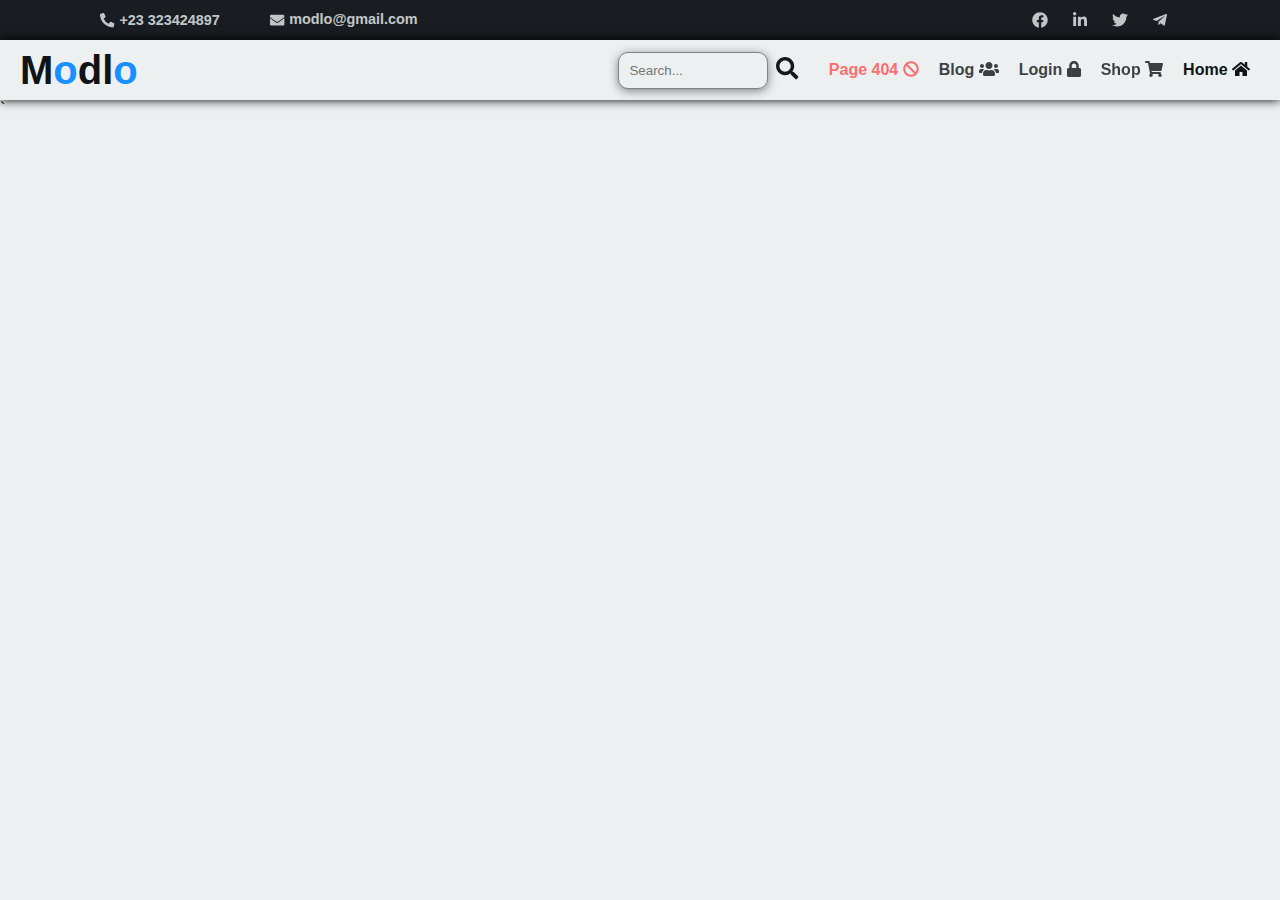
==== index.html @ 304e28c9 "Add mobile menu to all files" ====
<!DOCTYPE html>
<html lang="en">
  <head>
    <meta charset="UTF-8" />
    <meta name="viewport" content="width=device-width, initial-scale=1.0" />
    <link rel="stylesheet" href="./css/main.css" />
    <link rel="stylesheet" href="./css/contact-menu.css" />
    <link rel="stylesheet" href="./css/main-menu.css" />
    <link rel="stylesheet" href="./css/responsive.css" />
    <link rel="stylesheet" href="./css/mobile-menu.css" />
    <link rel="stylesheet" href="./icons/fontawesome/css/all.min.css" />
    <title>Modlo</title>
  </head>
  <body>
    <!-- start of container -->
    <div class="container">
      <!-- start of header -->
      <header class="header">
        <!-- start of contact menu -->
        <div class="contact-menu">
          <span class="contact-box contact-box-left">
            <a href="#" class="contact-box-text contact-box-phone">
              <i class="fas fa-phone-alt"></i>
              <p class="contact-text contact-number">+23 323424897</p>
            </a>
            <a href="#" class="contact-box-text contact-box-email">
              <i class="fa fa-envelope"></i>
              <p class="contact-text contact-email">modlo@gmail.com</p>
            </a>
          </span>
          <span class="contact-box contact-box-right">
            <ul class="contact-box-list">
              <li class="contact-box-list-item">
                <a href="#" class="contact-box-list-link">
                  <i class="fab fa-facebook"></i>
                </a>
              </li>
              <li class="contact-box-list-item">
                <a href="#" class="contact-box-list-link">
                  <i class="fab fa-linkedin-in"></i>
                </a>
              </li>
              <li class="contact-box-list-item">
                <a href="#" class="contact-box-list-link">
                  <i class="fab fa-twitter"></i>
                </a>
              </li>
              <li class="contact-box-list-item">
                <a href="#" class="contact-box-list-link">
                  <i class="fab fa-telegram-plane"></i>
                </a>
              </li>
            </ul>
          </span>
        </div>
        <!-- end of contact menu -->
        <!-- start of main menu -->
        <nav class="main-menu">
          <div class="logo-box">
            <a href="index.html" class="logo">
              M<span class="blue-text">o</span>dl<span class="blue-text"
                >o</span
              >
            </a>
          </div>
          <div class="item-box">
            <!-- start of list menu -->
            <ul class="list-menu">
              <li class="list-menu-item page-active">
                <a href="./index.html" class="list-menu-link">
                  Home
                  <i class="fa fa-home"></i>
                </a>
              </li>
              <li class="list-menu-item">
                <a href="./shop.html" id="shop-item" class="list-menu-link">
                  Shop
                  <i class="fas fa-shopping-cart"></i>
                </a>
                <ul class="under-menu">
                  <li class="under-menu-item">
                    <a href="./cart.html" class="under-menu-link">
                      <i class="fas fa-shopping-basket"></i>
                      Cart
                    </a>
                  </li>
                  <li class="under-menu-item">
                    <a href="./checkout.html" class="under-menu-link">
                      <i class="fas fa-money-bill"></i>
                      Checkout
                    </a>
                  </li>
                </ul>
              </li>
              <li class="list-menu-item">
                <a href="./login.html" class="list-menu-link">
                  Login
                  <i class="fas fa-lock"></i>
                </a>
              </li>
              <li class="list-menu-item">
                <a href="./blog.html" class="list-menu-link">
                  Blog
                  <i class="fas fa-users"></i>
                </a>
              </li>
              <li class="list-menu-item">
                <a href="./404.html" class="list-menu-link">
                  Page 404
                  <i class="fas fa-ban"></i>
                </a>
              </li>
            </ul>
            <!-- end of list menu -->
            <!-- start of search box -->
            <form class="search-box">
              <input type="text" class="search-input" placeholder="Search..." />
              <span>
                <i class="fas fa-search"></i>
              </span>
            </form>
            <!-- end of search box -->
          </div>
        </nav>
        <!-- end of main menu -->
        <!-- start of mobile menu -->
        <!-- start of mobile-menu -->
        <nav class="mobile-menu">
          <!-- start of logo -->
          <div class="logo-box">
            <a href="index.html" class="logo">
              M<span class="blue-text">o</span>dl<span class="blue-text"
                >o</span
              >
            </a>
          </div>
          <!-- end of logo -->
          <!-- start of mobile menu icon -->
          <div class="mobile-menu mobile-menu-icon">
            <span class="mobile-menu-line"></span>
            <span class="mobile-menu-line"></span>
            <span class="mobile-menu-line"></span>
          </div>
          <!-- end of mobile menu icon -->
          <!-- start of mobile-menu box -->
          <section class="mobile-menu-box">
            <!-- start of mobile menu box logo -->
            <div class="logo-box">
              <a href="index.html" class="logo">
                M<span class="blue-text">o</span>dl<span class="blue-text"
                  >o</span
                >
              </a>
            </div>
            <!-- end of mobile menu box logo -->
            <!-- start of side box menu -->
            <ul class="side-menu">
              <li class="side-menu-item">
                <a href="index.html" class="side-menu-link page-active"
                  >Home
                </a>
              </li>
              <li class="side-menu-item" id="mobile-shop-item">
                <a href="shop.html" class="side-menu-link"> Shop </a>
                <div class="side-menu-btn">
                  <span class="side-menu-icon">
                    <i class="fas fa-caret-left"></i>
                  </span>
                </div>
                <ul class="mobile-under-menu">
                  <li class="mobile-under-menu-item side-menu-item">
                    <a href="cart.html" class="side-menu-link">Cart</a>
                  </li>
                  <li class="mobile-under-menu-item side-menu-item">
                    <a href="checkout.html" class="side-menu-link">Checkout</a>
                  </li>
                </ul>
              </li>
              <li class="side-menu-item">
                <a href="login.html" class="side-menu-link">Login </a>
              </li>
              <li class="side-menu-item">
                <a href="blog.html" class="side-menu-link">Blog </a>
              </li>
            </ul>
            <!-- end of side box menu -->
            <!-- start of mobile contact box -->
            <div class="mobile-contact-box">
              <span class="mobile-contact contact-box-left">
                <a href="#" class="mobile-contact-box-text contact-box-phone">
                  <i class="fas fa-phone-alt"></i>
                  <p class="mobile-contact-text mobile-contact-number">
                    +23 323424897
                  </p>
                </a>
                <a href="#" class="mobile-contact-box-text contact-box-email">
                  <i class="fa fa-envelope"></i>
                  <p class="mobile-contact-text mobile-contact-email">
                    modlo@gmail.com
                  </p>
                </a>
              </span>
              <span class="mobile-contact contact-box-right">
                <ul class="mobile-contact-box-list">
                  <li class="mobile-contact-box-list-item">
                    <a href="#" class="mobile-contact-box-list-link">
                      <i class="fab fa-facebook"></i>
                    </a>
                  </li>
                  <li class="mobile-contact-box-list-item">
                    <a href="#" class="mobile-contact-box-list-link">
                      <i class="fab fa-linkedin-in"></i>
                    </a>
                  </li>
                  <li class="mobile-contact-box-list-item">
                    <a href="#" class="mobile-contact-box-list-link">
                      <i class="fab fa-twitter"></i>
                    </a>
                  </li>
                  <li class="mobile-contact-box-list-item">
                    <a href="#" class="mobile-contact-box-list-link">
                      <i class="fab fa-telegram-plane"></i>
                    </a>
                  </li>
                </ul>
              </span>
            </div>
            <!-- end of mobile contact box -->
          </section>
          <!-- end of mobile-menu box -->
        </nav>
        <!-- end of mobile-menu -->`
      </header>
      <!-- end of header -->
    </div>
    <!-- end of container -->
    <!-- scripts -->
    <script src="./icons/fontawesome/js/all.min.js"></script>
    <script src="./js/shared.js"></script>
  </body>
</html>
---- css/main.css ----
@import url("https://fonts.googleapis.com/css2?family=Roboto:wght@500&display=swap");
*,
*::after,
*::before {
  margin: 0;
  padding: 0;
  box-sizing: border-box;
}

*::-webkit-scrollbar {
  display: none;
}

body,
.container {
  position: relative;
  width: 100%;
  height: auto;
  overflow-x: hidden;
  font-family: "Poppins", sans-serif;
  background-color: #ecf0f1;
  min-height: 100vh;
}

.blue-text {
  color: #1890ff;
}

a {
  text-decoration: none;
}
---- css/contact-menu.css ----
@import url("https://fonts.googleapis.com/css2?family=Roboto:wght@500&display=swap");
*,
*::after,
*::before {
  margin: 0;
  padding: 0;
  box-sizing: border-box;
}

*::-webkit-scrollbar {
  display: none;
}

body,
.container {
  position: relative;
  width: 100%;
  height: auto;
  overflow-x: hidden;
  font-family: "Poppins", sans-serif;
  background-color: #ecf0f1;
  min-height: 100vh;
}

.blue-text {
  color: #1890ff;
}

a {
  text-decoration: none;
}

.contact-menu {
  width: 100%;
  height: 40px;
  display: flex;
  flex-direction: row;
  align-items: center;
  justify-content: space-between;
  background-color: #191c20;
  color: #ecf0f1;
  padding: 0px 100px;
}
.contact-menu .contact-box {
  display: flex;
  flex-direction: row;
  align-items: center;
  justify-content: center;
  column-gap: 50px;
}
.contact-menu .contact-box-text {
  display: flex;
  flex-direction: row;
  align-items: center;
  justify-content: center;
  column-gap: 5px;
  opacity: 0.8;
  cursor: pointer;
  color: #ecf0f1;
  font-weight: 700;
  font-size: 0.9rem;
  transition: all 0.2s;
}
.contact-menu .contact-box-text:hover {
  opacity: 1;
}
.contact-menu .contact-box-email p {
  margin-bottom: 2px;
}
.contact-menu .contact-box-list {
  display: flex;
  flex-direction: row;
  align-items: center;
  justify-content: space-between;
  list-style-type: none;
}
.contact-menu .contact-box-list-item {
  width: 40px;
  height: 40px;
}
.contact-menu .contact-box-list-link {
  width: 100%;
  height: 100%;
  display: flex;
  flex-direction: row;
  align-items: center;
  justify-content: center;
  color: #ecf0f1;
  opacity: 0.8;
  transition: all 0.4s;
}
.contact-menu .contact-box-list-link:hover {
  opacity: 1;
  background-color: #1890ff;
  color: #191c20;
}
---- css/main-menu.css ----
@import url("https://fonts.googleapis.com/css2?family=Roboto:wght@500&display=swap");
*,
*::after,
*::before {
  margin: 0;
  padding: 0;
  box-sizing: border-box;
}

*::-webkit-scrollbar {
  display: none;
}

body,
.container {
  position: relative;
  width: 100%;
  height: auto;
  overflow-x: hidden;
  font-family: "Poppins", sans-serif;
  background-color: #ecf0f1;
  min-height: 100vh;
}

.blue-text {
  color: #1890ff;
}

a {
  text-decoration: none;
}

.main-menu {
  width: 100%;
  height: 60px;
  display: flex;
  flex-direction: row;
  align-items: center;
  justify-content: space-between;
  padding: 10px 20px;
  box-shadow: 0 0 10px black;
}
.main-menu .logo {
  font-size: 2.5rem;
  color: #111417;
  font-weight: 700;
}
.main-menu .item-box {
  display: flex;
  flex-direction: row;
  align-items: center;
  justify-content: center;
  flex-direction: row-reverse;
}
.main-menu .list-menu {
  display: flex;
  flex-direction: row;
  align-items: center;
  justify-content: space-between;
  flex-direction: row-reverse;
  column-gap: 20px;
  margin-right: 10px;
}
.main-menu .list-menu-item {
  position: relative;
  display: flex;
  flex-direction: row;
  align-items: center;
  justify-content: center;
  list-style-type: none;
  opacity: 0.8;
  transition: opacity 0.4s;
  cursor: pointer;
}
.main-menu .list-menu-item:nth-child(2) {
  position: relative;
}
.main-menu .list-menu-item:nth-child(2):hover .under-menu {
  opacity: 1;
  top: 40px;
  pointer-events: all;
}
.main-menu .list-menu-item:nth-child(2) .under-menu {
  position: absolute;
  top: 100px;
  left: 50%;
  padding: 20px;
  transform: translateX(-50%);
  width: 150px;
  height: 100px;
  background-color: #ffffff;
  display: flex;
  flex-direction: column;
  align-items: flex-start;
  justify-content: center;
  row-gap: 15px;
  box-shadow: 0 2px 15px rgba(17, 20, 23, 0.5);
  border-radius: 10px;
  list-style-type: none;
  opacity: 0;
  transition: all 0.5s;
  cursor: default;
  pointer-events: none;
}
.main-menu .list-menu-item:nth-child(2) .under-menu::after {
  content: "";
  position: absolute;
  top: -10px;
  left: 45%;
  transform: translateX(-50%);
  width: 20px;
  height: 20px;
  background-color: #ffffff;
  transform: rotate(45deg);
}
.main-menu .list-menu-item:nth-child(2) .under-menu::before {
  content: "";
  position: absolute;
  top: -20px;
  left: 0;
  width: 100%;
  height: 20px;
}
.main-menu .list-menu-item:nth-child(2) .under-menu-item {
  width: 100%;
  list-style-type: none;
}
.main-menu .list-menu-item:nth-child(2) .under-menu-item:first-child {
  padding-bottom: 10px;
  border-bottom: 1px solid rgba(17, 20, 23, 0.5);
}
.main-menu .list-menu-item:nth-child(2) .under-menu-link {
  color: #111417;
  font-weight: 700;
}
.main-menu .list-menu-item::after {
  content: "";
  position: absolute;
  bottom: -5px;
  left: 0;
  width: 0%;
  height: 3px;
  border-radius: 15px;
  background-color: #1890ff;
  transition: width 0.4s;
}
.main-menu .list-menu-item:last-child::after {
  background-color: #ff4e4f;
}
.main-menu .list-menu-item:last-child a {
  color: #ff4e4f;
}
.main-menu .list-menu-item:hover {
  opacity: 1;
}
.main-menu .list-menu-item:hover::after {
  width: 100%;
}
.main-menu .list-menu-link {
  color: #111417;
  font-weight: 700;
}
.main-menu .search-box {
  display: flex;
  flex-direction: row;
  align-items: center;
  justify-content: center;
  column-gap: 8px;
  margin-right: 30px;
}
.main-menu .search-box .search-input {
  width: 150px;
  outline: none;
  padding: 10px;
  background-color: transparent;
  border: 1px solid rgba(17, 20, 23, 0.5);
  border-radius: 10px;
  box-shadow: 0 2px 10px rgba(17, 20, 23, 0.5);
}
.main-menu .search-box span {
  font-size: 1.4rem;
  opacity: 0.9;
  cursor: pointer;
}
.main-menu .page-active {
  opacity: 1 !important;
}
---- css/responsive.css ----
@import url("https://fonts.googleapis.com/css2?family=Roboto:wght@500&display=swap");
*,
*::after,
*::before {
  margin: 0;
  padding: 0;
  box-sizing: border-box;
}

*::-webkit-scrollbar {
  display: none;
}

body,
.container {
  position: relative;
  width: 100%;
  height: auto;
  overflow-x: hidden;
  font-family: "Poppins", sans-serif;
  background-color: #ecf0f1;
  min-height: 100vh;
}

.blue-text {
  color: #1890ff;
}

a {
  text-decoration: none;
}

@media screen and (max-width: 900px) {
  .contact-menu {
    padding: 0 20px;
  }
  .search-input {
    padding: 8px !important;
    width: 100px !important;
  }
  .search-box span {
    font-size: 1.2rem !important;
  }
  .logo {
    font-size: 2rem !important;
  }
  .list-menu {
    column-gap: 10px !important;
  }
  .list-menu-link {
    font-size: 0.9rem;
  }
}
@media screen and (max-width: 670px) {
  .contact-menu,
  .main-menu {
    display: none;
  }
  .mobile-menu {
    display: flex;
  }
}
@media screen and (max-width: 400px) {
  .mobile-menu-box {
    width: 250px !important;
  }
  .mobile-under-menu-item {
    width: 230px !important;
  }
}
---- css/mobile-menu.css ----
@import url("https://fonts.googleapis.com/css2?family=Roboto:wght@500&display=swap");
*,
*::after,
*::before {
  margin: 0;
  padding: 0;
  box-sizing: border-box;
}

*::-webkit-scrollbar {
  display: none;
}

body,
.container {
  position: relative;
  width: 100%;
  height: auto;
  overflow-x: hidden;
  font-family: "Poppins", sans-serif;
  background-color: #ecf0f1;
  min-height: 100vh;
}

.blue-text {
  color: #1890ff;
}

a {
  text-decoration: none;
}

.mobile-menu {
  width: 100%;
  height: auto;
  display: flex;
  flex-direction: row;
  align-items: center;
  justify-content: space-between;
  padding: 10px 20px;
  background-color: #ecf0f1;
  box-shadow: 0 2px 10px rgba(17, 20, 23, 0.5);
  display: none;
}
.mobile-menu .logo {
  font-weight: 700;
  color: #111417;
}
.mobile-menu .mobile-menu {
  position: relative;
  display: flex;
  flex-direction: column;
  align-items: center;
  justify-content: center;
  width: 35px;
  height: 35px;
  border-radius: 5px;
  cursor: pointer;
  box-shadow: 0 0 10px rgba(17, 20, 23, 0.8);
}
.mobile-menu .mobile-menu-line {
  position: absolute;
  width: 75%;
  height: 2px;
  background-color: #111417;
  transition: all 0.3s;
}
.mobile-menu .mobile-menu-line:first-child {
  top: 7px;
}
.mobile-menu .mobile-menu-line:last-child {
  bottom: 8px;
}
.mobile-menu .mobile-menu.active .mobile-menu-line {
  background-color: #ff4e4f;
}
.mobile-menu .mobile-menu.active .mobile-menu-line:first-child {
  top: 50%;
  transform: rotate(-45deg);
}
.mobile-menu .mobile-menu.active .mobile-menu-line:last-child {
  top: 50%;
  transform: rotate(45deg);
}
.mobile-menu .mobile-menu.active .mobile-menu-line:nth-child(2) {
  transform: translateX(100px);
}
.mobile-menu .mobile-menu-box {
  width: 300px;
  height: 100%;
  background-color: #191c20;
  position: fixed;
  top: 0;
  left: -500px;
  display: flex;
  flex-direction: column;
  align-items: center;
  justify-content: flex-start;
  padding: 10px 0px;
  z-index: 9999999999;
  box-shadow: 2px 0 10px rgba(17, 20, 23, 0.6);
  transition: left 0.5s;
}
.mobile-menu .mobile-menu-box .logo {
  color: #ecf0f1;
  font-weight: 500;
}
.mobile-menu .mobile-menu-box.show {
  left: 0;
}
.mobile-menu .mobile-menu-box .side-menu {
  width: 100%;
  height: auto;
  margin-top: 80px;
  display: flex;
  flex-direction: column;
  align-items: flex-start;
  justify-content: space-evenly;
}
.mobile-menu .mobile-menu-box .side-menu-item {
  width: 100%;
  list-style-type: none;
  border: 2px solid rgba(17, 20, 23, 0.8);
  border-bottom: none;
}
.mobile-menu .mobile-menu-box .side-menu-item:last-child {
  border-bottom: 2px solid #111417;
}
.mobile-menu .mobile-menu-box .side-menu #mobile-shop-item {
  position: relative;
  display: flex;
  flex-direction: row;
  align-items: center;
  justify-content: space-between;
  overflow: hidden;
  border: 1px solid #111417;
  transition: padding-bottom 0.5s;
}
.mobile-menu .mobile-menu-box .side-menu #mobile-shop-item.show {
  padding-bottom: 120px;
}
.mobile-menu .mobile-menu-box .side-menu-link {
  display: block;
  padding: 20px;
  color: #ecf0f1;
  text-decoration: none;
  display: flex;
  flex-direction: row;
  align-items: center;
  justify-content: space-between;
}
.mobile-menu .mobile-menu-box .side-menu-btn {
  width: 50px;
  height: 100%;
  display: flex;
  flex-direction: row;
  align-items: center;
  justify-content: center;
  border-left: 1px solid rgba(17, 20, 23, 0.8);
  color: #ecf0f1;
}
.mobile-menu .mobile-menu-box .side-menu-btn .side-menu-icon {
  transform: rotate(0deg);
  transition: transform 0.5s;
}
.mobile-menu .mobile-menu-box .side-menu-btn .side-menu-icon.open {
  transform: rotate(-90deg);
}
.mobile-menu .mobile-menu-box .side-menu .mobile-under-menu {
  position: absolute;
  top: 60px;
  right: -1px;
}
.mobile-menu .mobile-menu-box .side-menu .mobile-under-menu-item {
  width: 280px;
}
.mobile-menu .mobile-menu-box .side-menu .mobile-under-menu-item:last-child {
  border-bottom: none;
}
.mobile-menu .mobile-menu-box .side-menu .mobile-under-menu-item:first-child {
  border-top: none;
}
.mobile-menu .mobile-contact-box {
  width: 100%;
  height: auto;
  display: flex;
  flex-direction: column;
  align-items: center;
  justify-content: center;
  padding: 10px;
  margin-top: 20px;
}
.mobile-menu .mobile-contact-box .mobile-contact-box-text {
  display: flex;
  flex-direction: row;
  align-items: center;
  justify-content: flex-start;
  column-gap: 10px;
  font-weight: 700;
  color: rgba(236, 240, 241, 0.7);
}
.mobile-menu .mobile-contact-box .mobile-contact-box-text:last-child {
  margin: 20px 0;
}
.mobile-menu .mobile-contact-box .mobile-contact-box-text:last-child p {
  margin-bottom: 2px;
}
.mobile-menu .mobile-contact-box .mobile-contact-box-list {
  width: 170px;
  height: auto;
  display: flex;
  flex-direction: row;
  align-items: center;
  justify-content: space-between;
  list-style-type: none;
}
.mobile-menu .mobile-contact-box .mobile-contact-box-list-link {
  color: rgba(236, 240, 241, 0.7);
}
.mobile-menu .page-active {
  color: #1890ff !important;
}

@media screen and (max-width: 670px) {
  .mobile-menu {
    display: flex;
  }
}
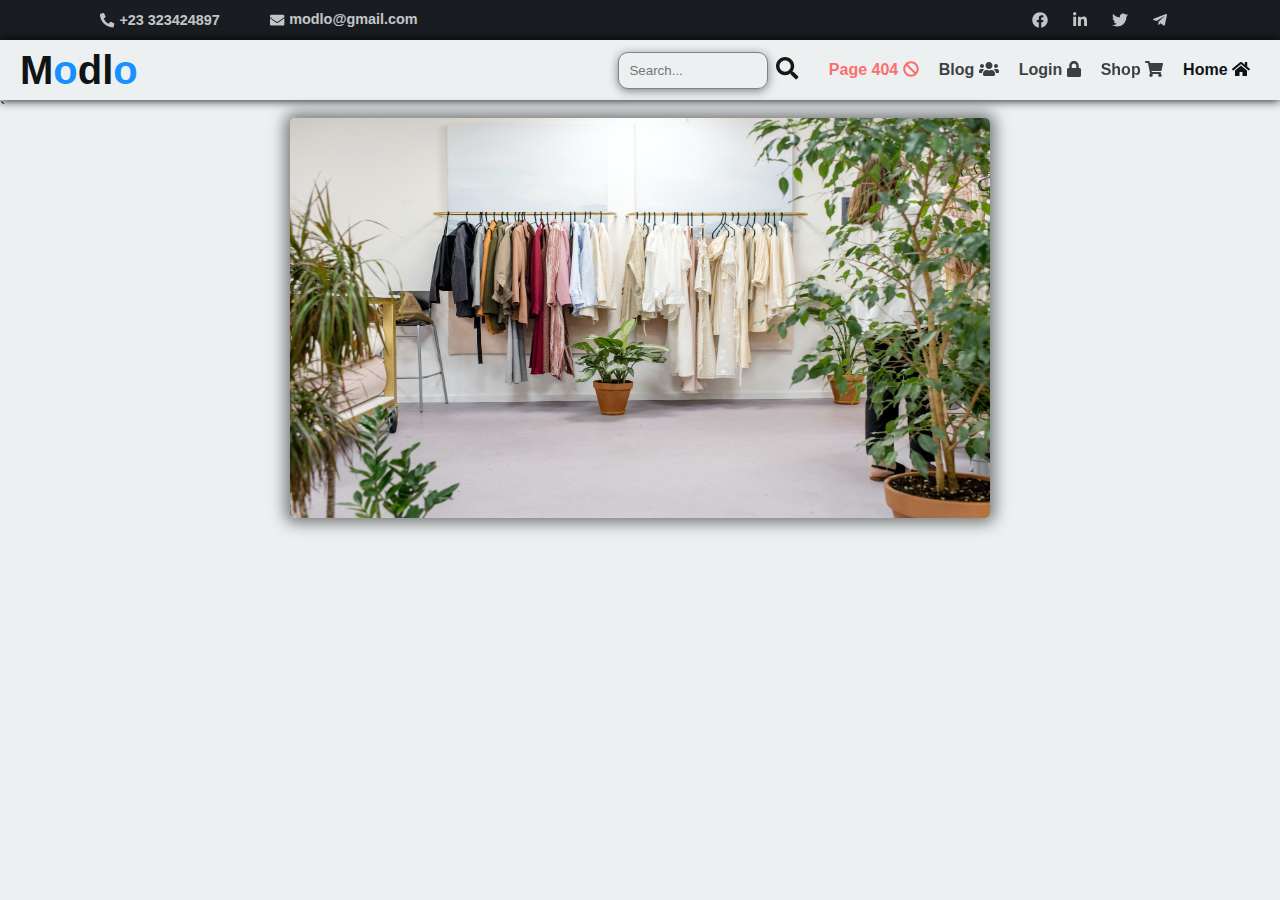
==== commit 4a61c472: "Create slider" ====
--- a/index.html
+++ b/index.html
@@ -3,19 +3,19 @@
   <head>
     <meta charset="UTF-8" />
     <meta name="viewport" content="width=device-width, initial-scale=1.0" />
-    <link rel="stylesheet" href="./css/main.css" />
     <link rel="stylesheet" href="./css/contact-menu.css" />
     <link rel="stylesheet" href="./css/main-menu.css" />
     <link rel="stylesheet" href="./css/responsive.css" />
     <link rel="stylesheet" href="./css/mobile-menu.css" />
     <link rel="stylesheet" href="./icons/fontawesome/css/all.min.css" />
+    <link rel="stylesheet" href="./css/main.css" />
     <title>Modlo</title>
   </head>
   <body>
     <!-- start of container -->
-    <div class="container">
+    <div class="container" onload="loaded()">
       <!-- start of header -->
-      <header class="header">
+      <header class="header" id="header">
         <!-- start of contact menu -->
         <div class="contact-menu">
           <span class="contact-box contact-box-left">
@@ -232,10 +232,42 @@
         <!-- end of mobile-menu -->`
       </header>
       <!-- end of header -->
+      <!-- start of main -->
+      <main class="main">
+        <!-- start of slider -->
+        <section class="slider-box">
+          <div class="slider">
+            <div class="slider-item">
+              <img src="./images/shop (17).jpg" class="slider-img" />
+            </div>
+            <div class="slider-item">
+              <img src="./images/shop (15).jpg" class="slider-img" />
+            </div>
+            <div class="slider-item active">
+              <img src="./images/shop (30).jpg" class="slider-img" />
+            </div>
+            <div class="slider-item">
+              <img src="./images/shop (29).jpg" class="slider-img" />
+            </div>
+            <div class="slider-item">
+              <img src="./images/shop (20).jpg" class="slider-img" />
+            </div>
+            <div class="slider-item">
+              <img src="./images/shop (22).jpg" class="slider-img" />
+            </div>
+          </div>
+        </section>
+        <!-- end of slider -->
+      </main>
+      <!-- end of main -->
+      <!-- start of footer -->
+      <footer></footer>
+      <!-- end of footer -->
     </div>
     <!-- end of container -->
     <!-- scripts -->
     <script src="./icons/fontawesome/js/all.min.js"></script>
     <script src="./js/shared.js"></script>
+    <script src="./js/custom.js"></script>
   </body>
 </html>
--- a/css/main.css
+++ b/css/main.css
@@ -28,4 +28,38 @@
 
 a {
   text-decoration: none;
+}
+
+.main {
+  width: 100%;
+  height: auto;
+  display: flex;
+  flex-direction: column;
+  align-items: center;
+  justify-content: center;
+}
+.main .slider-box {
+  width: 700px;
+  height: 400px;
+  overflow: hidden;
+  border-radius: 5px;
+  box-shadow: 0 0px 15px 5px rgba(0, 0, 0, 0.5);
+}
+.main .slider {
+  width: auto;
+  height: 100%;
+  overflow-x: auto;
+  display: flex;
+  scroll-behavior: smooth;
+}
+.main .slider-item {
+  width: 700px;
+  height: 100%;
+}
+.main .slider-img {
+  width: 700px;
+  height: 100%;
+}
+.main .slider::-webkit-scrollbar {
+  display: none;
 }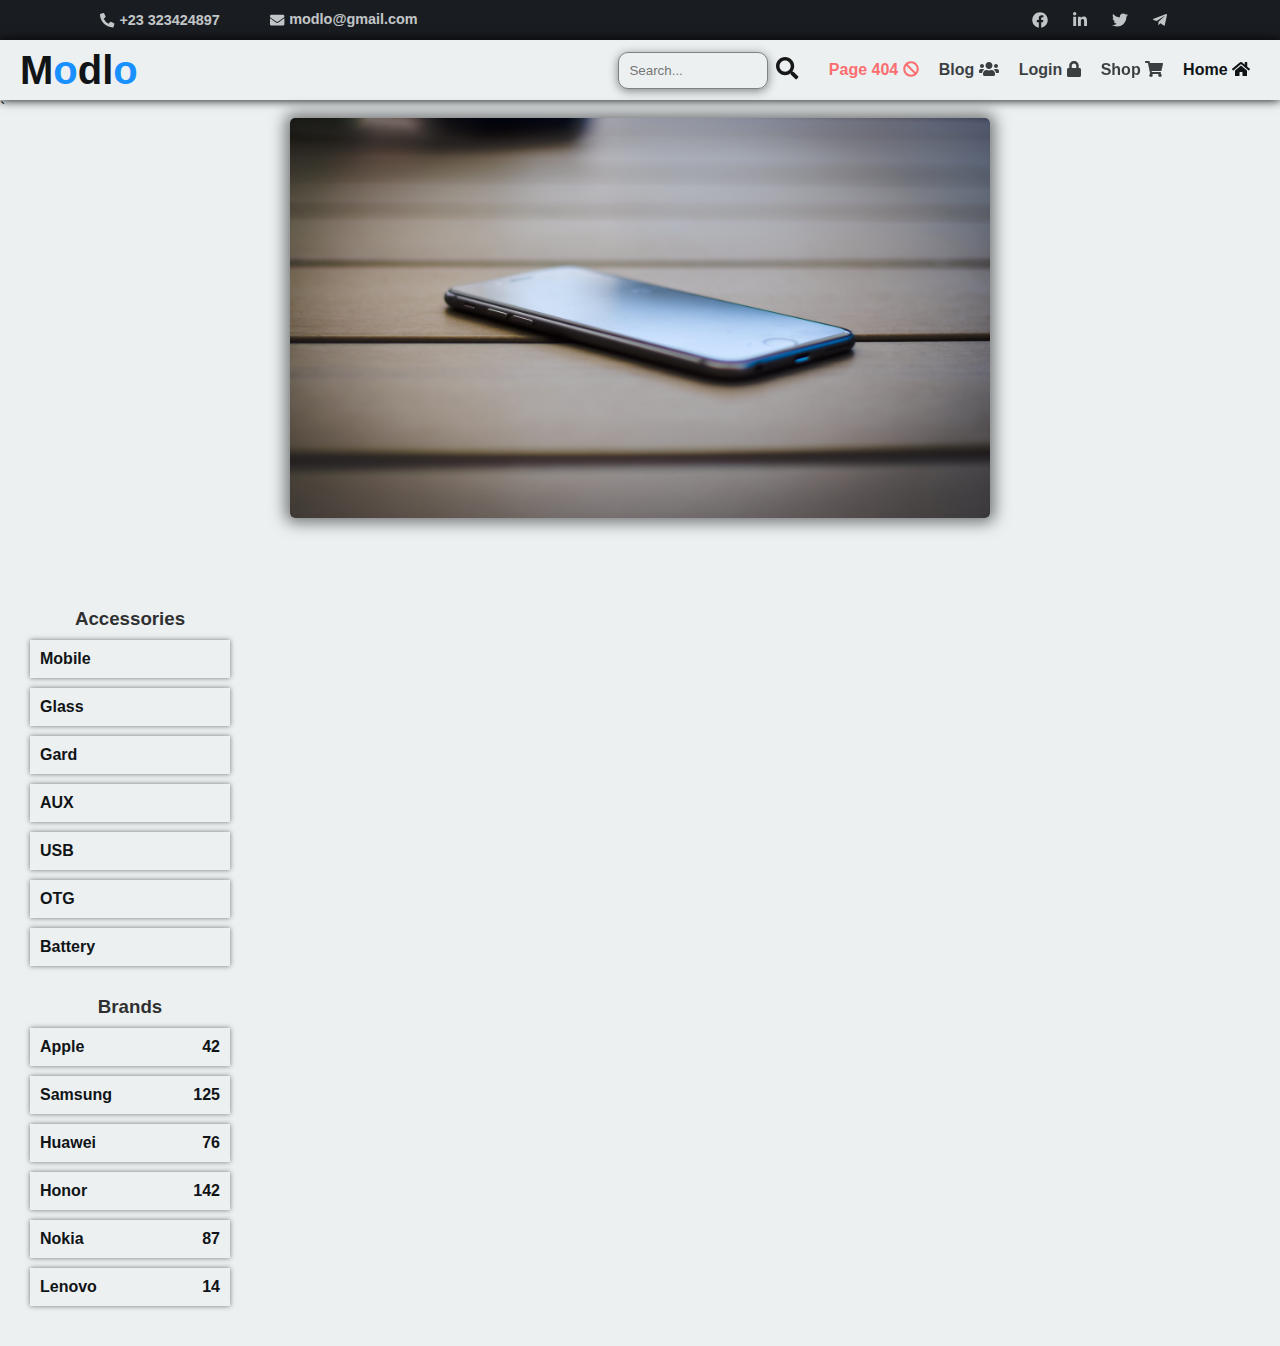
==== commit 40f28505: "Change photos and create aside" ====
--- a/index.html
+++ b/index.html
@@ -238,26 +238,98 @@
         <section class="slider-box">
           <div class="slider">
             <div class="slider-item">
-              <img src="./images/shop (17).jpg" class="slider-img" />
-            </div>
-            <div class="slider-item">
-              <img src="./images/shop (15).jpg" class="slider-img" />
+              <img src="./images/phone (7).jpg" class="slider-img" />
+            </div>
+            <div class="slider-item">
+              <img src="./images/phone (8).jpg" class="slider-img" />
             </div>
             <div class="slider-item active">
-              <img src="./images/shop (30).jpg" class="slider-img" />
-            </div>
-            <div class="slider-item">
-              <img src="./images/shop (29).jpg" class="slider-img" />
-            </div>
-            <div class="slider-item">
-              <img src="./images/shop (20).jpg" class="slider-img" />
-            </div>
-            <div class="slider-item">
-              <img src="./images/shop (22).jpg" class="slider-img" />
+              <img src="./images/phone (9).jpg" class="slider-img" />
+            </div>
+            <div class="slider-item">
+              <img src="./images/phone (10).jpg" class="slider-img" />
+            </div>
+            <div class="slider-item">
+              <img src="./images/phone (11).jpg" class="slider-img" />
+            </div>
+            <div class="slider-item">
+              <img src="./images/phone (12).jpg" class="slider-img" />
             </div>
           </div>
         </section>
         <!-- end of slider -->
+        <section class="main-container">
+          <!-- start of aside -->
+          <aside class="aside">
+            <h3 class="aside-list-title">Accessories</h3>
+            <ul class="aside-list">
+              <li class="aside-list-item">
+                <a href="#" class="aside-list-link">Mobile</a>
+              </li>
+              <li class="aside-list-item">
+                <a href="#" class="aside-list-link">Glass</a>
+              </li>
+              <li class="aside-list-item">
+                <a href="#" class="aside-list-link">Gard</a>
+              </li>
+              <li class="aside-list-item">
+                <a href="#" class="aside-list-link">AUX</a>
+              </li>
+              <li class="aside-list-item">
+                <a href="#" class="aside-list-link">USB</a>
+              </li>
+              <li class="aside-list-item">
+                <a href="#" class="aside-list-link">OTG</a>
+              </li>
+              <li class="aside-list-item">
+                <a href="#" class="aside-list-link">Battery</a>
+              </li>
+            </ul>
+            <h3 class="aside-list-title">Brands</h3>
+            <ul class="aside-list">
+              <li class="aside-list-item">
+                <a href="#" class="aside-list-link">
+                  <p class="aside-list-link-text">Apple</p>
+                  <p class="aside-list-link-text">42</p>
+                </a>
+              </li>
+              <li class="aside-list-item">
+                <a href="#" class="aside-list-link">
+                  <p class="aside-list-link-text">Samsung</p>
+                  <p class="aside-list-link-text">125</p>
+                </a>
+              </li>
+              <li class="aside-list-item">
+                <a href="#" class="aside-list-link">
+                  <p class="aside-list-link-text">Huawei</p>
+                  <p class="aside-list-link-text">76</p>
+                </a>
+              </li>
+              <li class="aside-list-item">
+                <a href="#" class="aside-list-link">
+                  <p class="aside-list-link-text">Honor</p>
+                  <p class="aside-list-link-text">142</p>
+                </a>
+              </li>
+              <li class="aside-list-item">
+                <a href="#" class="aside-list-link">
+                  <p class="aside-list-link-text">Nokia</p>
+                  <p class="aside-list-link-text">87</p>
+                </a>
+              </li>
+              <li class="aside-list-item">
+                <a href="#" class="aside-list-link">
+                  <p class="aside-list-link-text">Lenovo</p>
+                  <p class="aside-list-link-text">14</p>
+                </a>
+              </li>
+            </ul>
+          </aside>
+          <!-- end of aside -->
+          <!-- start of article -->
+          <article></article>
+          <!-- end of article -->
+        </section>
       </main>
       <!-- end of main -->
       <!-- start of footer -->
--- a/css/main.css
+++ b/css/main.css
@@ -51,6 +51,7 @@
   overflow-x: auto;
   display: flex;
   scroll-behavior: smooth;
+  overflow-y: hidden;
 }
 .main .slider-item {
   width: 700px;
@@ -62,4 +63,51 @@
 }
 .main .slider::-webkit-scrollbar {
   display: none;
+}
+.main .main-container {
+  width: 100%;
+  height: auto;
+  margin-top: 50px;
+  padding: 10px 30px;
+  display: flex;
+  flex-direction: row;
+  align-items: center;
+  justify-content: flex-start;
+}
+
+.aside {
+  padding: 30px 0;
+  padding-top: 0;
+  display: flex;
+  flex-direction: column;
+  align-items: center;
+  justify-content: center;
+}
+.aside-list-title {
+  padding: 10px;
+  margin-top: 20px;
+  opacity: 0.8;
+  font-weight: 900;
+}
+.aside-list {
+  width: 200px;
+  display: flex;
+  flex-direction: column;
+  align-items: flex-start;
+  justify-content: center;
+  row-gap: 10px;
+  list-style-type: none;
+}
+.aside-list-item {
+  width: 100%;
+  box-shadow: 0 0 5px rgba(0, 0, 0, 0.5);
+}
+.aside-list-link {
+  display: flex;
+  flex-direction: row;
+  align-items: center;
+  justify-content: space-between;
+  padding: 10px;
+  color: #111417;
+  font-weight: 700;
 }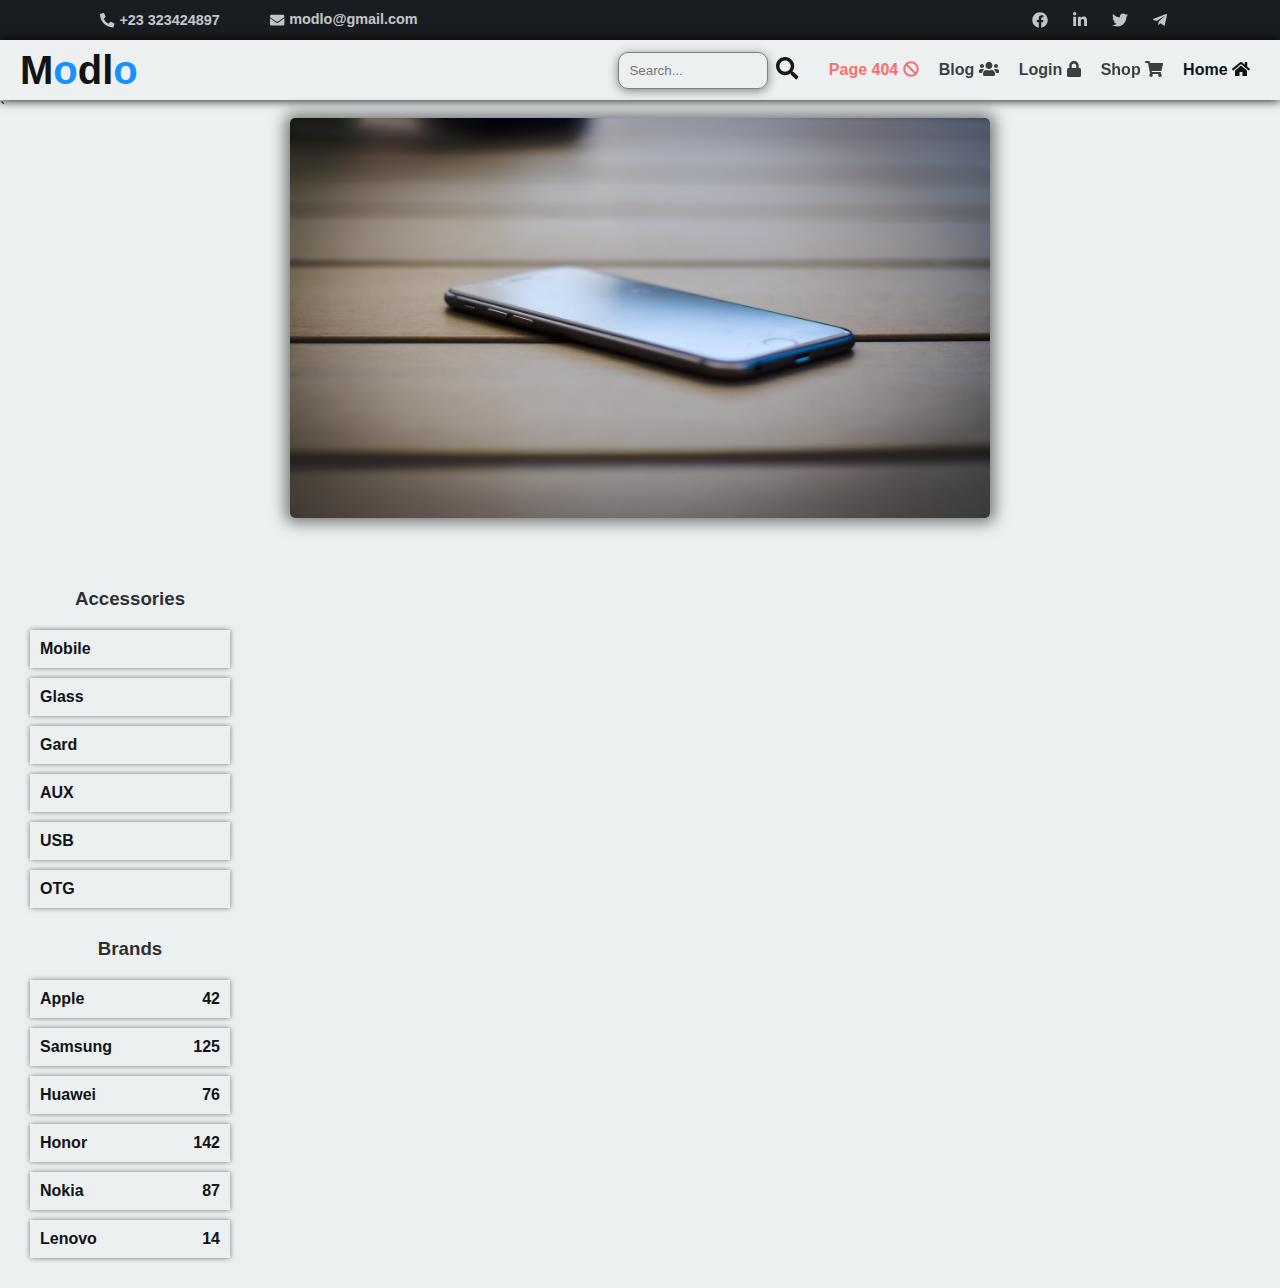
==== commit 4f498a93: "responsive aside" ====
--- a/index.html
+++ b/index.html
@@ -261,8 +261,8 @@
         <section class="main-container">
           <!-- start of aside -->
           <aside class="aside">
-            <h3 class="aside-list-title">Accessories</h3>
             <ul class="aside-list">
+              <h3 class="aside-list-title">Accessories</h3>
               <li class="aside-list-item">
                 <a href="#" class="aside-list-link">Mobile</a>
               </li>
@@ -281,12 +281,9 @@
               <li class="aside-list-item">
                 <a href="#" class="aside-list-link">OTG</a>
               </li>
-              <li class="aside-list-item">
-                <a href="#" class="aside-list-link">Battery</a>
-              </li>
-            </ul>
-            <h3 class="aside-list-title">Brands</h3>
+            </ul>
             <ul class="aside-list">
+              <h3 class="aside-list-title">Brands</h3>
               <li class="aside-list-item">
                 <a href="#" class="aside-list-link">
                   <p class="aside-list-link-text">Apple</p>
--- a/css/responsive.css
+++ b/css/responsive.css
@@ -51,6 +51,21 @@
     font-size: 0.9rem;
   }
 }
+@media screen and (max-width: 760px) {
+  .slider-box,
+  .slider-item,
+  .slider-img {
+    width: 400px !important;
+  }
+  .aside {
+    margin: 0 auto;
+    display: flex;
+    flex-direction: row !important;
+    align-items: flex-start !important;
+    justify-content: space-between !important;
+    column-gap: 50px;
+  }
+}
 @media screen and (max-width: 670px) {
   .contact-menu,
   .main-menu {
@@ -58,6 +73,14 @@
   }
   .mobile-menu {
     display: flex;
+  }
+}
+@media screen and (max-width: 430px) {
+  .slider-box,
+  .slider-item,
+  .slider-img {
+    width: 300px !important;
+    height: 250px !important;
   }
 }
 @media screen and (max-width: 400px) {
--- a/css/main.css
+++ b/css/main.css
@@ -67,7 +67,7 @@
 .main .main-container {
   width: 100%;
   height: auto;
-  margin-top: 50px;
+  margin-top: 30px;
   padding: 10px 30px;
   display: flex;
   flex-direction: row;
@@ -76,18 +76,12 @@
 }
 
 .aside {
-  padding: 30px 0;
+  padding: 20px 0;
   padding-top: 0;
   display: flex;
   flex-direction: column;
   align-items: center;
   justify-content: center;
-}
-.aside-list-title {
-  padding: 10px;
-  margin-top: 20px;
-  opacity: 0.8;
-  font-weight: 900;
 }
 .aside-list {
   width: 200px;
@@ -110,4 +104,11 @@
   padding: 10px;
   color: #111417;
   font-weight: 700;
+}
+.aside-list-title {
+  padding: 10px;
+  margin-top: 20px;
+  opacity: 0.8;
+  font-weight: 900;
+  align-self: center;
 }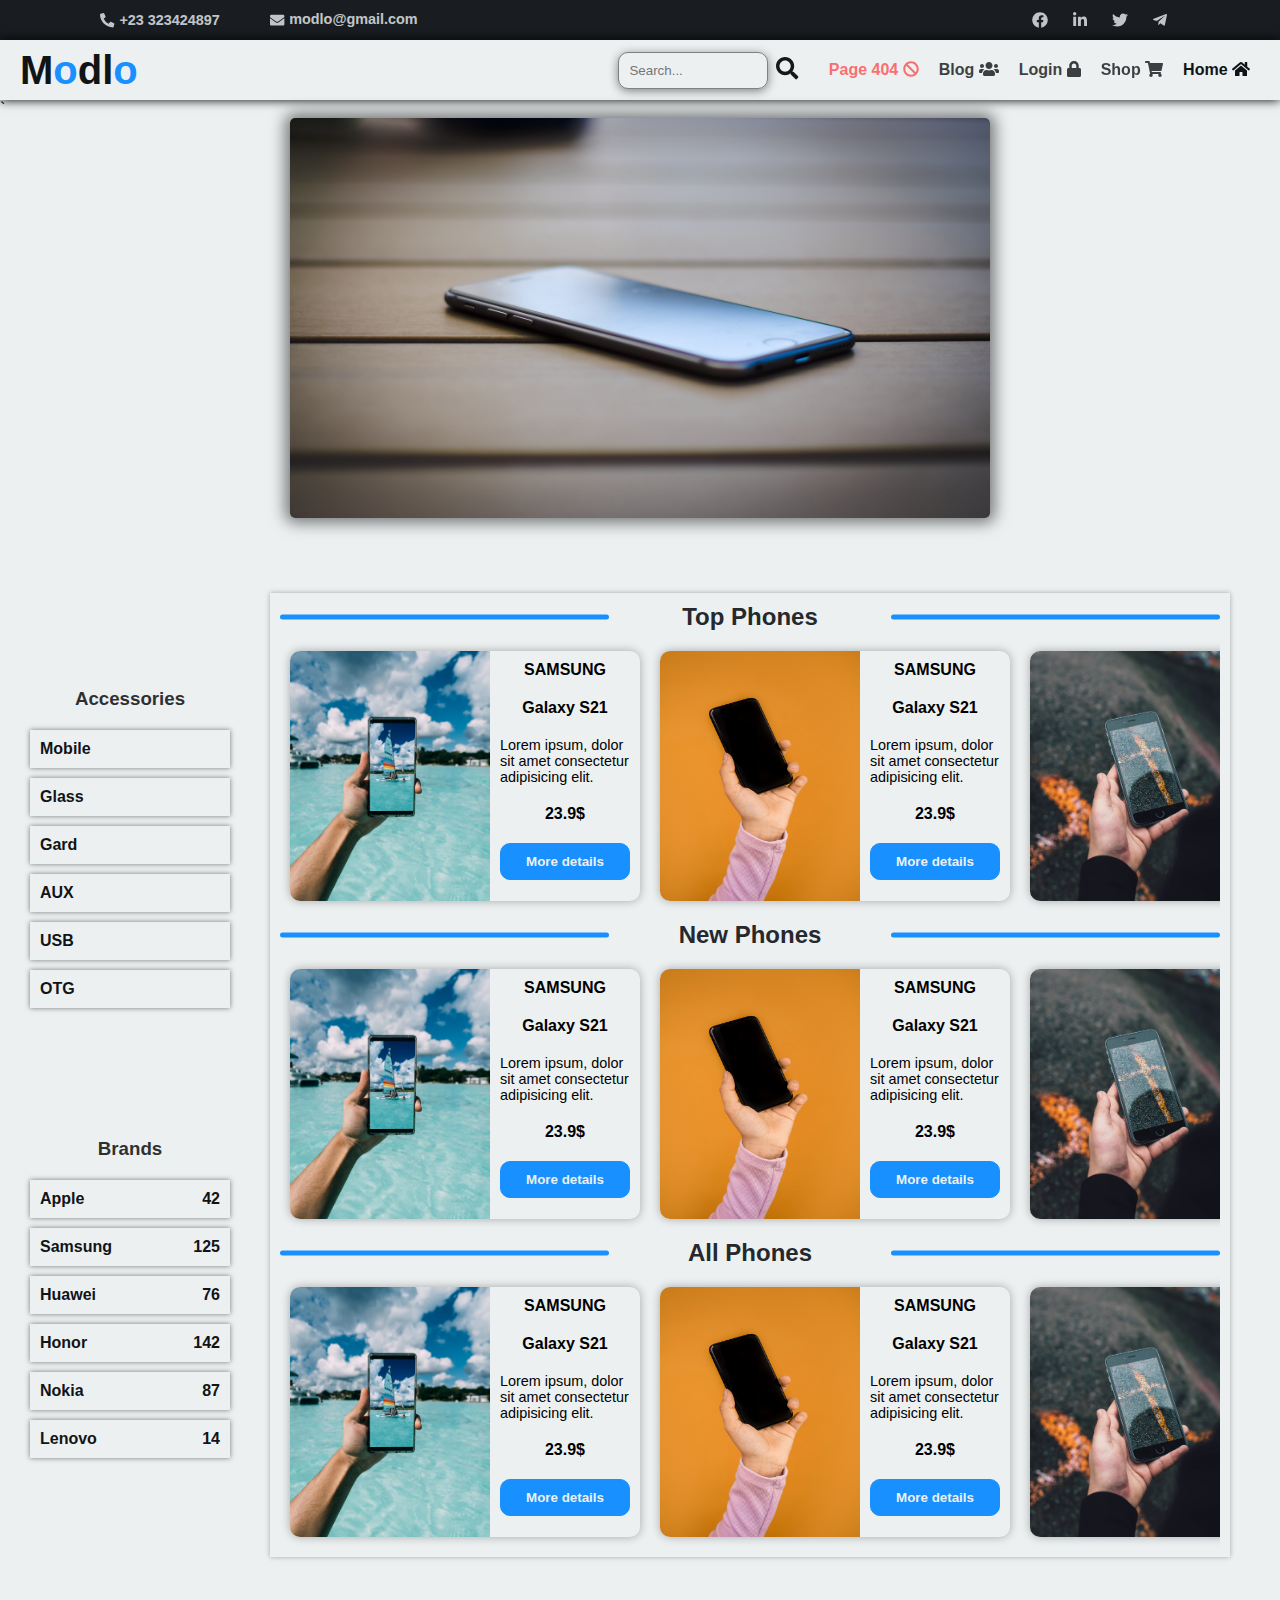
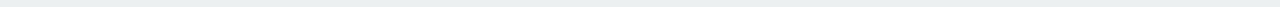
==== commit 4f2fe8d3: "Create article and responsive it" ====
--- a/index.html
+++ b/index.html
@@ -5,10 +5,10 @@
     <meta name="viewport" content="width=device-width, initial-scale=1.0" />
     <link rel="stylesheet" href="./css/contact-menu.css" />
     <link rel="stylesheet" href="./css/main-menu.css" />
-    <link rel="stylesheet" href="./css/responsive.css" />
     <link rel="stylesheet" href="./css/mobile-menu.css" />
     <link rel="stylesheet" href="./icons/fontawesome/css/all.min.css" />
     <link rel="stylesheet" href="./css/main.css" />
+    <link rel="stylesheet" href="./css/responsive.css" />
     <title>Modlo</title>
   </head>
   <body>
@@ -324,7 +324,487 @@
           </aside>
           <!-- end of aside -->
           <!-- start of article -->
-          <article></article>
+          <article class="article">
+            <div class="article-section top-products">
+              <div class="article-section-header">
+                <h3 class="article-section-header-title">Top Phones</h3>
+              </div>
+              <div class="article-section-body">
+                <div class="card-container">
+                  <!-- start of phone card -->
+                  <div class="card">
+                    <div class="card-img">
+                      <img src="./images/phone (1).jpg" />
+                    </div>
+                    <div class="card-details">
+                      <span class="card-brand">
+                        <p>SAMSUNG</p>
+                      </span>
+                      <span class="card-model">
+                        <p>Galaxy S21</p>
+                      </span>
+                      <span class="card-detail">
+                        <p>
+                          Lorem ipsum, dolor sit amet consectetur adipisicing
+                          elit.
+                        </p>
+                      </span>
+                      <span class="card-price">
+                        <p>23.9$</p>
+                      </span>
+                      <button class="card-btn">More details</button>
+                    </div>
+                  </div>
+                  <!-- end of phone card -->
+                  <!-- start of phone card -->
+                  <div class="card">
+                    <div class="card-img">
+                      <img src="./images/phone (4).jpg" />
+                    </div>
+                    <div class="card-details">
+                      <span class="card-brand">
+                        <p>SAMSUNG</p>
+                      </span>
+                      <span class="card-model">
+                        <p>Galaxy S21</p>
+                      </span>
+                      <span class="card-detail">
+                        <p>
+                          Lorem ipsum, dolor sit amet consectetur adipisicing
+                          elit.
+                        </p>
+                      </span>
+                      <span class="card-price">
+                        <p>23.9$</p>
+                      </span>
+                      <button class="card-btn">More details</button>
+                    </div>
+                  </div>
+                  <!-- end of phone card -->
+                  <!-- start of phone card -->
+                  <div class="card">
+                    <div class="card-img">
+                      <img src="./images/phone (3).jpg" />
+                    </div>
+                    <div class="card-details">
+                      <span class="card-brand">
+                        <p>SAMSUNG</p>
+                      </span>
+                      <span class="card-model">
+                        <p>Galaxy S21</p>
+                      </span>
+                      <span class="card-detail">
+                        <p>
+                          Lorem ipsum, dolor sit amet consectetur adipisicing
+                          elit.
+                        </p>
+                      </span>
+                      <span class="card-price">
+                        <p>23.9$</p>
+                      </span>
+                      <button class="card-btn">More details</button>
+                    </div>
+                  </div>
+                  <!-- end of phone card -->
+                  <!-- start of phone card -->
+                  <div class="card">
+                    <div class="card-img">
+                      <img src="./images/phone (15).jpg" />
+                    </div>
+                    <div class="card-details">
+                      <span class="card-brand">
+                        <p>SAMSUNG</p>
+                      </span>
+                      <span class="card-model">
+                        <p>Galaxy S21</p>
+                      </span>
+                      <span class="card-detail">
+                        <p>
+                          Lorem ipsum, dolor sit amet consectetur adipisicing
+                          elit.
+                        </p>
+                      </span>
+                      <span class="card-price">
+                        <p>23.9$</p>
+                      </span>
+                      <button class="card-btn">More details</button>
+                    </div>
+                  </div>
+                  <!-- end of phone card -->
+                  <!-- start of phone card -->
+                  <div class="card">
+                    <div class="card-img">
+                      <img src="./images/phone (13).jpg" />
+                    </div>
+                    <div class="card-details">
+                      <span class="card-brand">
+                        <p>SAMSUNG</p>
+                      </span>
+                      <span class="card-model">
+                        <p>Galaxy S21</p>
+                      </span>
+                      <span class="card-detail">
+                        <p>
+                          Lorem ipsum, dolor sit amet consectetur adipisicing
+                          elit.
+                        </p>
+                      </span>
+                      <span class="card-price">
+                        <p>23.9$</p>
+                      </span>
+                      <button class="card-btn">More details</button>
+                    </div>
+                  </div>
+                  <!-- end of phone card -->
+                  <!-- start of phone card -->
+                  <div class="card">
+                    <div class="card-img">
+                      <img src="./images/phone (6).jpg" />
+                    </div>
+                    <div class="card-details">
+                      <span class="card-brand">
+                        <p>SAMSUNG</p>
+                      </span>
+                      <span class="card-model">
+                        <p>Galaxy S21</p>
+                      </span>
+                      <span class="card-detail">
+                        <p>
+                          Lorem ipsum, dolor sit amet consectetur adipisicing
+                          elit.
+                        </p>
+                      </span>
+                      <span class="card-price">
+                        <p>23.9$</p>
+                      </span>
+                      <button class="card-btn">More details</button>
+                    </div>
+                  </div>
+                  <!-- end of phone card -->
+                </div>
+              </div>
+            </div>
+            <div class="article-section new-products">
+              <div class="article-section-header">
+                <h3 class="article-section-header-title">New Phones</h3>
+              </div>
+              <div class="article-section-body">
+                <div class="card-container">
+                  <!-- start of phone card -->
+                  <div class="card">
+                    <div class="card-img">
+                      <img src="./images/phone (1).jpg" />
+                    </div>
+                    <div class="card-details">
+                      <span class="card-brand">
+                        <p>SAMSUNG</p>
+                      </span>
+                      <span class="card-model">
+                        <p>Galaxy S21</p>
+                      </span>
+                      <span class="card-detail">
+                        <p>
+                          Lorem ipsum, dolor sit amet consectetur adipisicing
+                          elit.
+                        </p>
+                      </span>
+                      <span class="card-price">
+                        <p>23.9$</p>
+                      </span>
+                      <button class="card-btn">More details</button>
+                    </div>
+                  </div>
+                  <!-- end of phone card -->
+                  <!-- start of phone card -->
+                  <div class="card">
+                    <div class="card-img">
+                      <img src="./images/phone (4).jpg" />
+                    </div>
+                    <div class="card-details">
+                      <span class="card-brand">
+                        <p>SAMSUNG</p>
+                      </span>
+                      <span class="card-model">
+                        <p>Galaxy S21</p>
+                      </span>
+                      <span class="card-detail">
+                        <p>
+                          Lorem ipsum, dolor sit amet consectetur adipisicing
+                          elit.
+                        </p>
+                      </span>
+                      <span class="card-price">
+                        <p>23.9$</p>
+                      </span>
+                      <button class="card-btn">More details</button>
+                    </div>
+                  </div>
+                  <!-- end of phone card -->
+                  <!-- start of phone card -->
+                  <div class="card">
+                    <div class="card-img">
+                      <img src="./images/phone (3).jpg" />
+                    </div>
+                    <div class="card-details">
+                      <span class="card-brand">
+                        <p>SAMSUNG</p>
+                      </span>
+                      <span class="card-model">
+                        <p>Galaxy S21</p>
+                      </span>
+                      <span class="card-detail">
+                        <p>
+                          Lorem ipsum, dolor sit amet consectetur adipisicing
+                          elit.
+                        </p>
+                      </span>
+                      <span class="card-price">
+                        <p>23.9$</p>
+                      </span>
+                      <button class="card-btn">More details</button>
+                    </div>
+                  </div>
+                  <!-- end of phone card -->
+                  <!-- start of phone card -->
+                  <div class="card">
+                    <div class="card-img">
+                      <img src="./images/phone (15).jpg" />
+                    </div>
+                    <div class="card-details">
+                      <span class="card-brand">
+                        <p>SAMSUNG</p>
+                      </span>
+                      <span class="card-model">
+                        <p>Galaxy S21</p>
+                      </span>
+                      <span class="card-detail">
+                        <p>
+                          Lorem ipsum, dolor sit amet consectetur adipisicing
+                          elit.
+                        </p>
+                      </span>
+                      <span class="card-price">
+                        <p>23.9$</p>
+                      </span>
+                      <button class="card-btn">More details</button>
+                    </div>
+                  </div>
+                  <!-- end of phone card -->
+                  <!-- start of phone card -->
+                  <div class="card">
+                    <div class="card-img">
+                      <img src="./images/phone (13).jpg" />
+                    </div>
+                    <div class="card-details">
+                      <span class="card-brand">
+                        <p>SAMSUNG</p>
+                      </span>
+                      <span class="card-model">
+                        <p>Galaxy S21</p>
+                      </span>
+                      <span class="card-detail">
+                        <p>
+                          Lorem ipsum, dolor sit amet consectetur adipisicing
+                          elit.
+                        </p>
+                      </span>
+                      <span class="card-price">
+                        <p>23.9$</p>
+                      </span>
+                      <button class="card-btn">More details</button>
+                    </div>
+                  </div>
+                  <!-- end of phone card -->
+                  <!-- start of phone card -->
+                  <div class="card">
+                    <div class="card-img">
+                      <img src="./images/phone (6).jpg" />
+                    </div>
+                    <div class="card-details">
+                      <span class="card-brand">
+                        <p>SAMSUNG</p>
+                      </span>
+                      <span class="card-model">
+                        <p>Galaxy S21</p>
+                      </span>
+                      <span class="card-detail">
+                        <p>
+                          Lorem ipsum, dolor sit amet consectetur adipisicing
+                          elit.
+                        </p>
+                      </span>
+                      <span class="card-price">
+                        <p>23.9$</p>
+                      </span>
+                      <button class="card-btn">More details</button>
+                    </div>
+                  </div>
+                  <!-- end of phone card -->
+                </div>
+              </div>
+              </div>
+              <div class="article-section all-products">
+                <div class="article-section-header">
+                  <h3 class="article-section-header-title">All Phones</h3>
+                </div>
+                <div class="article-section-body">
+                  <div class="card-container">
+                    <!-- start of phone card -->
+                    <div class="card">
+                      <div class="card-img">
+                        <img src="./images/phone (1).jpg" />
+                      </div>
+                      <div class="card-details">
+                        <span class="card-brand">
+                          <p>SAMSUNG</p>
+                        </span>
+                        <span class="card-model">
+                          <p>Galaxy S21</p>
+                        </span>
+                        <span class="card-detail">
+                          <p>
+                            Lorem ipsum, dolor sit amet consectetur adipisicing
+                            elit.
+                          </p>
+                        </span>
+                        <span class="card-price">
+                          <p>23.9$</p>
+                        </span>
+                        <button class="card-btn">More details</button>
+                      </div>
+                    </div>
+                    <!-- end of phone card -->
+                    <!-- start of phone card -->
+                    <div class="card">
+                      <div class="card-img">
+                        <img src="./images/phone (4).jpg" />
+                      </div>
+                      <div class="card-details">
+                        <span class="card-brand">
+                          <p>SAMSUNG</p>
+                        </span>
+                        <span class="card-model">
+                          <p>Galaxy S21</p>
+                        </span>
+                        <span class="card-detail">
+                          <p>
+                            Lorem ipsum, dolor sit amet consectetur adipisicing
+                            elit.
+                          </p>
+                        </span>
+                        <span class="card-price">
+                          <p>23.9$</p>
+                        </span>
+                        <button class="card-btn">More details</button>
+                      </div>
+                    </div>
+                    <!-- end of phone card -->
+                    <!-- start of phone card -->
+                    <div class="card">
+                      <div class="card-img">
+                        <img src="./images/phone (3).jpg" />
+                      </div>
+                      <div class="card-details">
+                        <span class="card-brand">
+                          <p>SAMSUNG</p>
+                        </span>
+                        <span class="card-model">
+                          <p>Galaxy S21</p>
+                        </span>
+                        <span class="card-detail">
+                          <p>
+                            Lorem ipsum, dolor sit amet consectetur adipisicing
+                            elit.
+                          </p>
+                        </span>
+                        <span class="card-price">
+                          <p>23.9$</p>
+                        </span>
+                        <button class="card-btn">More details</button>
+                      </div>
+                    </div>
+                    <!-- end of phone card -->
+                    <!-- start of phone card -->
+                    <div class="card">
+                      <div class="card-img">
+                        <img src="./images/phone (15).jpg" />
+                      </div>
+                      <div class="card-details">
+                        <span class="card-brand">
+                          <p>SAMSUNG</p>
+                        </span>
+                        <span class="card-model">
+                          <p>Galaxy S21</p>
+                        </span>
+                        <span class="card-detail">
+                          <p>
+                            Lorem ipsum, dolor sit amet consectetur adipisicing
+                            elit.
+                          </p>
+                        </span>
+                        <span class="card-price">
+                          <p>23.9$</p>
+                        </span>
+                        <button class="card-btn">More details</button>
+                      </div>
+                    </div>
+                    <!-- end of phone card -->
+                    <!-- start of phone card -->
+                    <div class="card">
+                      <div class="card-img">
+                        <img src="./images/phone (13).jpg" />
+                      </div>
+                      <div class="card-details">
+                        <span class="card-brand">
+                          <p>SAMSUNG</p>
+                        </span>
+                        <span class="card-model">
+                          <p>Galaxy S21</p>
+                        </span>
+                        <span class="card-detail">
+                          <p>
+                            Lorem ipsum, dolor sit amet consectetur adipisicing
+                            elit.
+                          </p>
+                        </span>
+                        <span class="card-price">
+                          <p>23.9$</p>
+                        </span>
+                        <button class="card-btn">More details</button>
+                      </div>
+                    </div>
+                    <!-- end of phone card -->
+                    <!-- start of phone card -->
+                    <div class="card">
+                      <div class="card-img">
+                        <img src="./images/phone (6).jpg" />
+                      </div>
+                      <div class="card-details">
+                        <span class="card-brand">
+                          <p>SAMSUNG</p>
+                        </span>
+                        <span class="card-model">
+                          <p>Galaxy S21</p>
+                        </span>
+                        <span class="card-detail">
+                          <p>
+                            Lorem ipsum, dolor sit amet consectetur adipisicing
+                            elit.
+                          </p>
+                        </span>
+                        <span class="card-price">
+                          <p>23.9$</p>
+                        </span>
+                        <button class="card-btn">More details</button>
+                      </div>
+                    </div>
+                    <!-- end of phone card -->
+                  </div>
+                </div>
+              </div>
+            </div>
+          
+          </article>
           <!-- end of article -->
         </section>
       </main>
--- a/css/main.css
+++ b/css/main.css
@@ -37,6 +37,7 @@
   flex-direction: column;
   align-items: center;
   justify-content: center;
+  margin-bottom: 20px;
 }
 .main .slider-box {
   width: 700px;
@@ -71,17 +72,19 @@
   padding: 10px 30px;
   display: flex;
   flex-direction: row;
-  align-items: center;
+  align-items: flex-start;
   justify-content: flex-start;
 }
 
 .aside {
   padding: 20px 0;
   padding-top: 0;
+  margin-top: 100px;
   display: flex;
   flex-direction: column;
   align-items: center;
   justify-content: center;
+  row-gap: 100px;
 }
 .aside-list {
   width: 200px;
@@ -111,4 +114,126 @@
   opacity: 0.8;
   font-weight: 900;
   align-self: center;
+}
+
+.article {
+  width: 80%;
+  height: auto;
+  margin: 35px 20px 20px 40px;
+  box-shadow: 0 0 5px rgba(0, 0, 0, 0.3);
+  display: grid;
+  grid-template-columns: 1fr;
+  grid-template-rows: repeat(3, 1fr);
+  row-gap: 10px;
+  padding: 10px;
+}
+.article-section {
+  width: 100%;
+  height: auto;
+  display: flex;
+  flex-direction: column;
+  align-items: center;
+  justify-content: flex-start;
+  overflow-x: scroll;
+}
+.article-section .card-container {
+  width: auto;
+  height: max-content;
+  display: flex;
+  flex-direction: row;
+  align-items: center;
+  justify-content: flex-start;
+  column-gap: 20px;
+  overflow-x: auto;
+  padding: 10px;
+  scroll-behavior: smooth;
+}
+.article-section-header {
+  width: 100%;
+  text-align: center;
+}
+.article-section-header-title {
+  position: relative;
+  width: 100%;
+  font-size: 1.5rem;
+  color: #25282c;
+}
+.article-section-header-title::after, .article-section-header-title::before {
+  content: "";
+  width: 35%;
+  height: 5px;
+  background-color: #1890ff;
+  position: absolute;
+  top: 50%;
+  transform: translateY(-50%);
+  border-radius: 50px;
+}
+.article-section-header-title::after {
+  left: 0;
+}
+.article-section-header-title::before {
+  right: 0;
+}
+.article-section-body {
+  width: 100%;
+  display: flex;
+  flex-direction: row;
+  align-items: center;
+  justify-content: flex-start;
+  column-gap: 20px;
+  padding-top: 10px;
+}
+.article-section-body .card {
+  width: 350px;
+  height: 250px;
+  min-width: 350px;
+  display: flex;
+  flex-direction: row;
+  align-items: flex-start;
+  justify-content: flex-start;
+  border-radius: 10px;
+  overflow: hidden;
+  box-shadow: 0 0px 10px rgba(0, 0, 0, 0.3);
+}
+.article-section-body .card-img {
+  width: 200px;
+  height: 250px;
+}
+.article-section-body .card-img img {
+  display: block;
+  width: 100%;
+  height: 100%;
+}
+.article-section-body .card-details {
+  width: 150px;
+  padding: 10px;
+  display: flex;
+  flex-direction: column;
+  align-items: center;
+  justify-content: flex-start;
+  row-gap: 20px;
+}
+.article-section-body .card-details .card-brand p {
+  font-weight: 900;
+}
+.article-section-body .card-details .card-model p {
+  font-weight: 700;
+}
+.article-section-body .card-details .card-detail p {
+  word-wrap: break-word;
+  font-size: 0.9rem;
+}
+.article-section-body .card-details .card-price p {
+  font-weight: 700;
+}
+.article-section-body .card-details .card-btn {
+  width: 130px;
+  outline: none;
+  padding: 10px;
+  border: 1px solid #1890ff;
+  border-radius: 10px;
+  font-weight: 700;
+  cursor: pointer;
+  background-color: #1890ff;
+  color: #ecf0f1;
 }--- a/css/responsive.css
+++ b/css/responsive.css
@@ -51,11 +51,17 @@
     font-size: 0.9rem;
   }
 }
+@media screen and (max-width: 850px) {
+  .article-section-header-title::after, .article-section-header-title::before {
+    width: 30%;
+  }
+}
 @media screen and (max-width: 760px) {
   .slider-box,
   .slider-item,
   .slider-img {
     width: 400px !important;
+    height: 250px !important;
   }
   .aside {
     margin: 0 auto;
@@ -64,6 +70,16 @@
     align-items: flex-start !important;
     justify-content: space-between !important;
     column-gap: 50px;
+  }
+  .main-container {
+    display: flex;
+    flex-direction: column !important;
+    align-items: flex-start;
+    justify-content: center;
+  }
+  .main-container .article {
+    width: 100% !important;
+    margin: 0 !important;
   }
 }
 @media screen and (max-width: 670px) {
@@ -75,12 +91,38 @@
     display: flex;
   }
 }
+@media screen and (max-width: 510px) {
+  .aside-list {
+    width: 150px !important;
+  }
+  .card {
+    position: relative;
+    min-width: 270px !important;
+    height: 170px !important;
+  }
+  .card-img img {
+    width: 120px !important;
+    height: 170px !important;
+  }
+  .card-details {
+    row-gap: 5px !important;
+  }
+  .card-details .card-btn {
+    padding: 5px !important;
+  }
+}
 @media screen and (max-width: 430px) {
   .slider-box,
   .slider-item,
   .slider-img {
     width: 300px !important;
-    height: 250px !important;
+    height: 220px !important;
+  }
+  .aside {
+    column-gap: 10px;
+  }
+  .main-container {
+    padding: 10px !important;
   }
 }
 @media screen and (max-width: 400px) {
@@ -90,4 +132,7 @@
   .mobile-under-menu-item {
     width: 230px !important;
   }
+  .article-section-header-title::after, .article-section-header-title::before {
+    width: 25%;
+  }
 }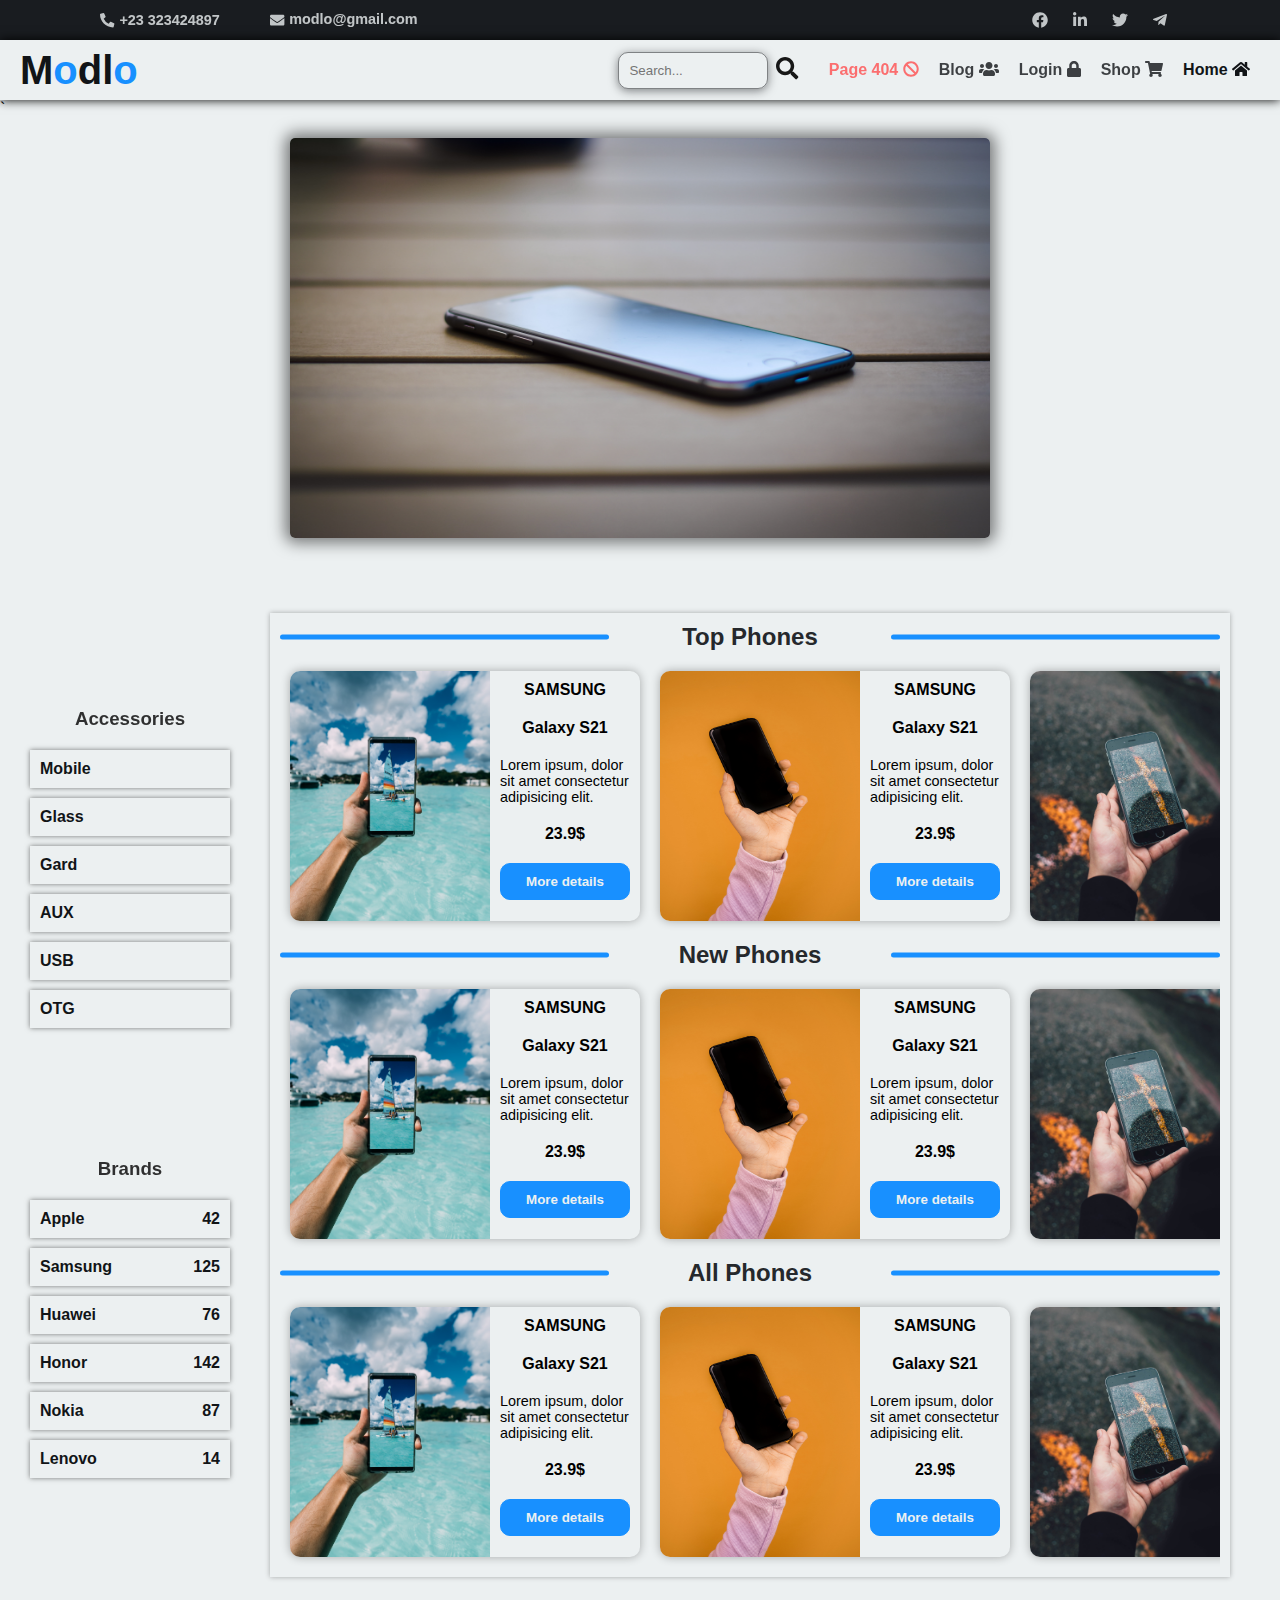
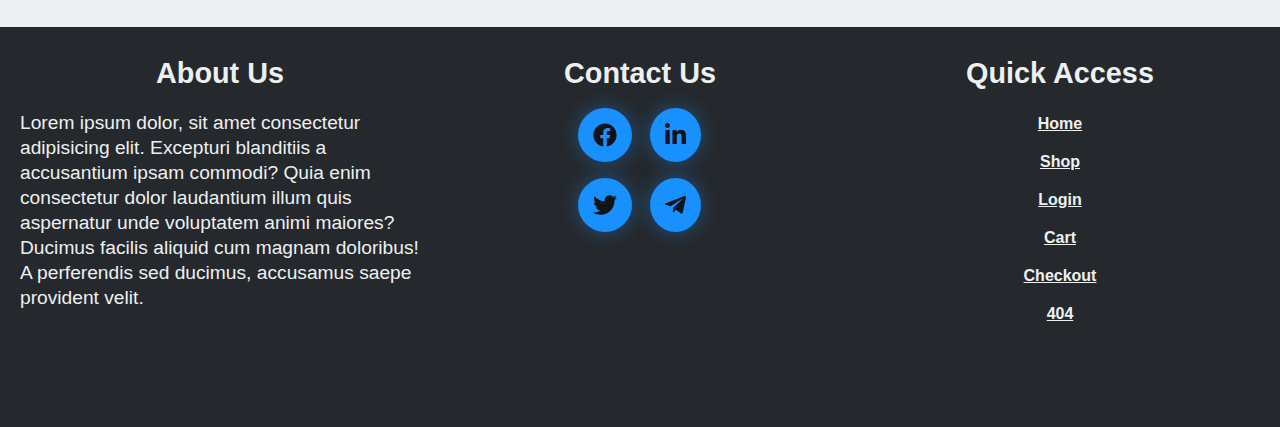
==== commit a8c698a4: "Create footer and responsive it" ====
--- a/index.html
+++ b/index.html
@@ -6,6 +6,7 @@
     <link rel="stylesheet" href="./css/contact-menu.css" />
     <link rel="stylesheet" href="./css/main-menu.css" />
     <link rel="stylesheet" href="./css/mobile-menu.css" />
+    <link rel="stylesheet" href="./css/footer.css">
     <link rel="stylesheet" href="./icons/fontawesome/css/all.min.css" />
     <link rel="stylesheet" href="./css/main.css" />
     <link rel="stylesheet" href="./css/responsive.css" />
@@ -803,14 +804,68 @@
                 </div>
               </div>
             </div>
-          
           </article>
           <!-- end of article -->
         </section>
       </main>
       <!-- end of main -->
       <!-- start of footer -->
-      <footer></footer>
+      <footer class="footer">
+        <div class="footer-box about-us">
+          <h3 class="footer-box-title">About Us</h3>   
+          <p class="footer-box-text">
+            Lorem ipsum dolor, sit amet consectetur adipisicing elit. Excepturi blanditiis a accusantium ipsam commodi? Quia enim consectetur dolor laudantium illum quis aspernatur unde voluptatem animi maiores? Ducimus facilis aliquid cum magnam doloribus! A perferendis sed ducimus, accusamus saepe provident velit.
+          </p>
+        </div>
+        <div class="footer-box contact-us">
+          <h3 class="footer-box-title">Contact Us</h3>
+          <ul class="contact-us-list">
+            <li class="contact-us-list-item">
+              <a href="#" class="contact-us-list-link">
+               <i class="fab fa-facebook"></i>
+              </a>
+            </li>
+            <li class="contact-us-list-item">
+              <a href="#" class="contact-us-list-link">
+                <i class="fab fa-linkedin-in"></i>
+              </a>
+            </li>
+            <li class="contact-us-list-item">
+              <a href="#" class="contact-us-list-link">
+                <i class="fab fa-twitter"></i>
+              </a>
+            </li>
+            <li class="contact-us-list-item">
+              <a href="#" class="contact-us-list-link">
+               <i class="fab fa-telegram-plane"></i>
+              </a>
+            </li>
+          </ul>
+        </div>
+        <div class="footer-box quick-access">
+          <h3 class="footer-box-title">Quick Access</h3>
+          <ul class="quick-access-list">
+            <li class="quick-access-list-item">
+              <a href="#" class="quick-access-list-link">Home</a>
+            </li>
+            <li class="quick-access-list-item">
+              <a href="#" class="quick-access-list-link">Shop</a>
+            </li>
+            <li class="quick-access-list-item">
+              <a href="#" class="quick-access-list-link">Login</a>
+            </li>
+            <li class="quick-access-list-item">
+              <a href="#" class="quick-access-list-link">Cart</a>
+            </li>
+            <li class="quick-access-list-item">
+              <a href="#" class="quick-access-list-link">Checkout</a>
+            </li>
+            <li class="quick-access-list-item">
+              <a href="#" class="quick-access-list-link">404</a>
+            </li>
+          </ul>
+        </div>
+      </footer>
       <!-- end of footer -->
     </div>
     <!-- end of container -->
--- a/css/footer.css
+++ b/css/footer.css
@@ -0,0 +1,103 @@
+@import url("https://fonts.googleapis.com/css2?family=Roboto:wght@500&display=swap");
+*,
+*::after,
+*::before {
+  margin: 0;
+  padding: 0;
+  box-sizing: border-box;
+}
+
+*::-webkit-scrollbar {
+  display: none;
+}
+
+body,
+.container {
+  position: relative;
+  width: 100%;
+  height: auto;
+  overflow-x: hidden;
+  font-family: "Poppins", sans-serif;
+  background-color: #ecf0f1;
+  min-height: 100vh;
+}
+
+.blue-text {
+  color: #1890ff;
+}
+
+a {
+  text-decoration: none;
+}
+
+.footer {
+  width: 100%;
+  height: 400px;
+  background-color: #25282c;
+  display: grid;
+  grid-template-columns: repeat(3, 1fr);
+  grid-template-rows: 100%;
+  padding: 20px;
+  padding-top: 30px;
+  column-gap: 20px;
+  overflow: hidden;
+}
+.footer-box {
+  display: flex;
+  flex-direction: column;
+  align-items: center;
+  justify-content: flex-start;
+  row-gap: 20px;
+  color: #ecf0f1;
+}
+.footer-box-title {
+  font-size: 1.8rem;
+}
+.footer-box-text {
+  font-size: 1.2rem;
+  line-height: 25px;
+}
+.footer .contact-us-list {
+  display: grid;
+  grid-template-columns: repeat(2, 1fr);
+  grid-template-rows: repeat(2, 1fr);
+  list-style-type: none;
+  gap: 20px;
+}
+.footer .contact-us-list-item {
+  width: 50px;
+  height: 50px;
+  display: flex;
+  flex-direction: row;
+  align-items: center;
+  justify-content: center;
+}
+.footer .contact-us-list-link {
+  padding: 15px;
+  background-color: #1890ff;
+  color: #111417;
+  font-size: 1.5rem;
+  border-radius: 50%;
+  display: flex;
+  flex-direction: row;
+  align-items: center;
+  justify-content: center;
+  filter: drop-shadow(0 0 10px rgba(24, 144, 255, 0.4));
+}
+.footer .quick-access-list-item {
+  list-style-type: none;
+  padding: 5px;
+  margin: 10px 0;
+  display: flex;
+  flex-direction: row;
+  align-items: center;
+  justify-content: center;
+}
+.footer .quick-access-list-item:first-child {
+  margin-top: 0;
+}
+.footer .quick-access-list-link {
+  color: #ecf0f1;
+  font-weight: 700;
+  text-decoration: underline;
+}--- a/css/main.css
+++ b/css/main.css
@@ -37,7 +37,7 @@
   flex-direction: column;
   align-items: center;
   justify-content: center;
-  margin-bottom: 20px;
+  margin: 20px 0;
 }
 .main .slider-box {
   width: 700px;
@@ -53,6 +53,7 @@
   display: flex;
   scroll-behavior: smooth;
   overflow-y: hidden;
+  pointer-events: none;
 }
 .main .slider-item {
   width: 700px;
--- a/css/responsive.css
+++ b/css/responsive.css
@@ -51,9 +51,17 @@
     font-size: 0.9rem;
   }
 }
-@media screen and (max-width: 850px) {
+@media screen and (max-width: 855px) {
   .article-section-header-title::after, .article-section-header-title::before {
     width: 30%;
+  }
+  .footer-box-text {
+    font-size: 1.1rem;
+    line-height: normal;
+  }
+  .footer .contact-us-list-link {
+    font-size: 1.4rem;
+    padding: 10px;
   }
 }
 @media screen and (max-width: 760px) {
@@ -80,6 +88,17 @@
   .main-container .article {
     width: 100% !important;
     margin: 0 !important;
+  }
+  .footer {
+    height: max-content;
+    display: grid;
+    grid-template-columns: repeat(2, 1fr);
+    grid-template-rows: repeat(2, 1fr);
+    row-gap: 30px;
+  }
+  .footer .about-us {
+    grid-row: 2/3;
+    grid-column: 1/3;
   }
 }
 @media screen and (max-width: 670px) {
@@ -110,6 +129,9 @@
   .card-details .card-btn {
     padding: 5px !important;
   }
+  .footer-box-title {
+    font-size: 1.2rem;
+  }
 }
 @media screen and (max-width: 430px) {
   .slider-box,
